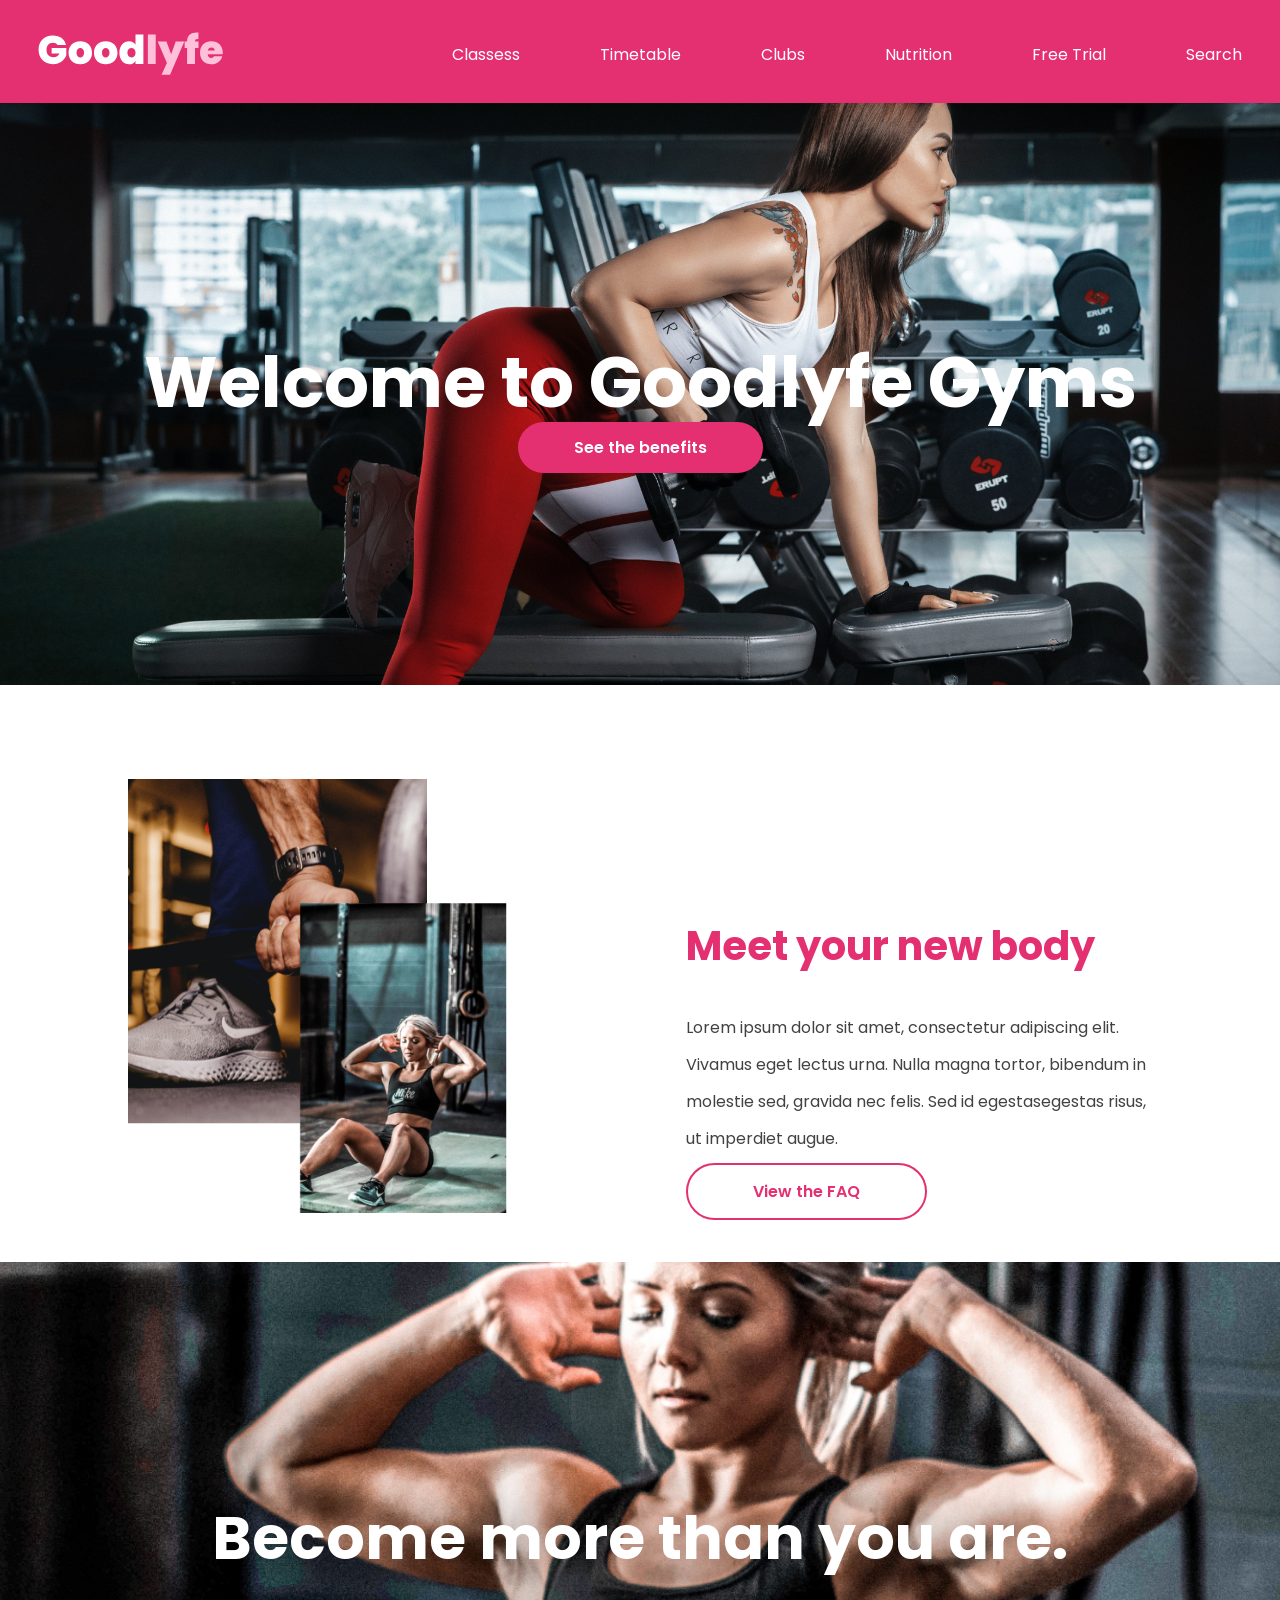
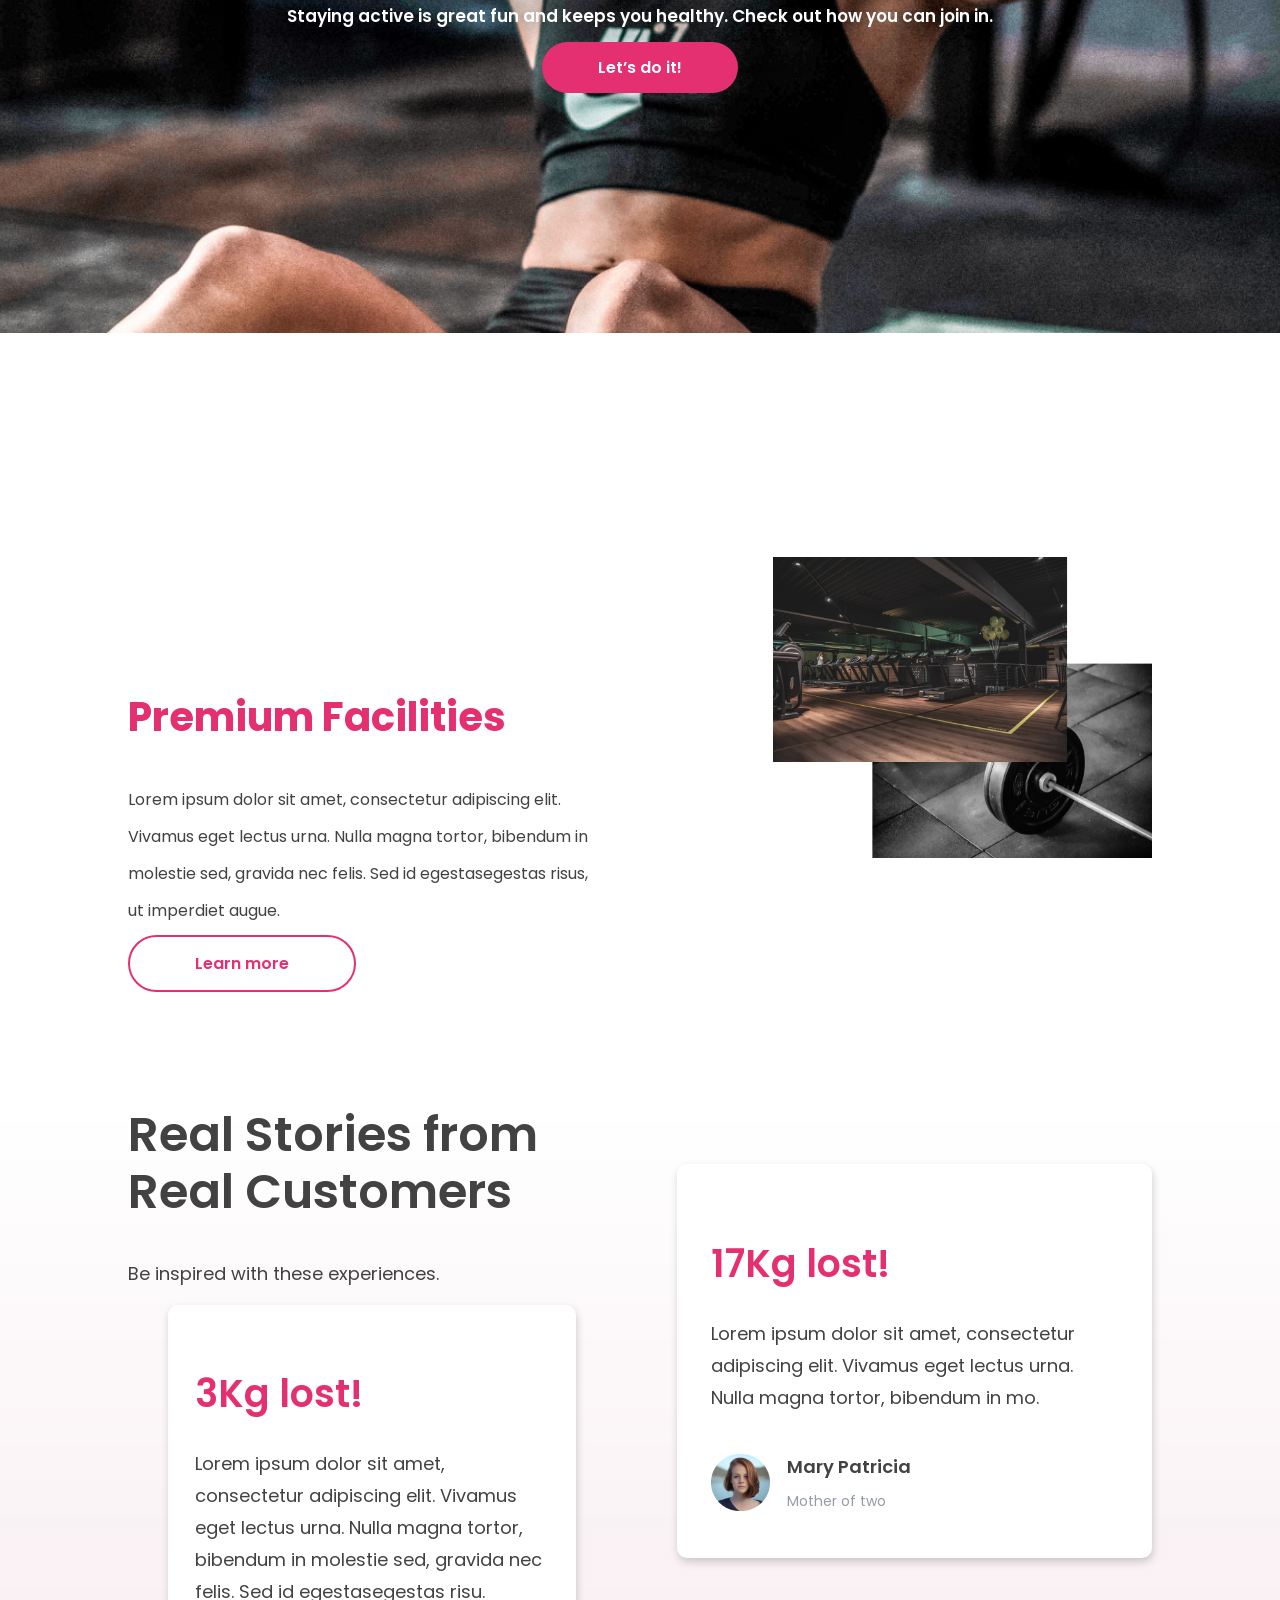
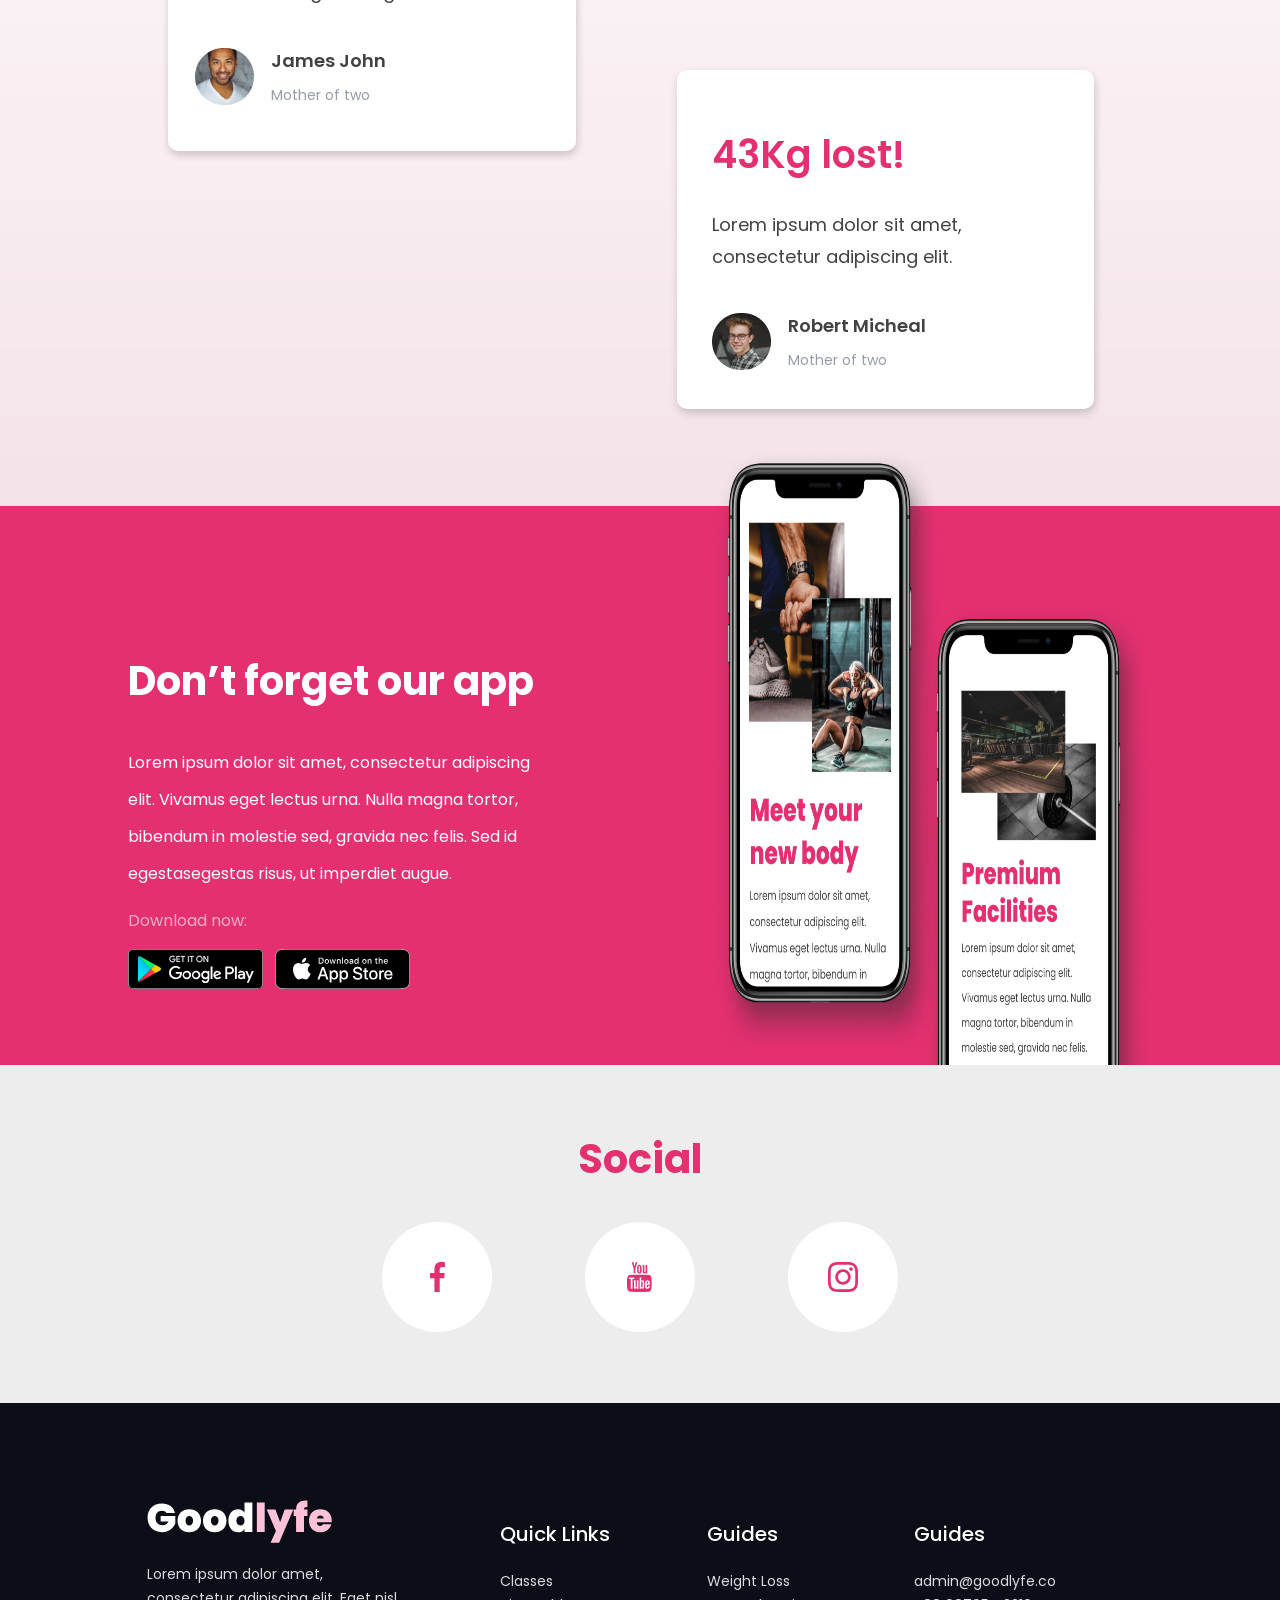
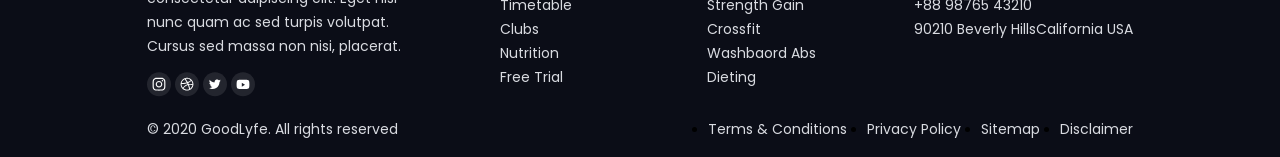
==== index.html @ 581cc973 "first commit" ====
<!DOCTYPE html>
<html lang="en">
<head>
    <meta charset="UTF-8">
    <meta name="viewport" content="width=device-width, initial-scale=1.0">
    <link rel="stylesheet" href="./style/style.css">
    <link rel="stylesheet" href="./style/normalize.css">
    <link rel="preconnect" href="https://fonts.googleapis.com">
    <link rel="preconnect" href="https://fonts.gstatic.com" crossorigin>
    <link href="https://fonts.googleapis.com/css2?family=Poppins:ital,wght@0,100;0,200;0,300;0,400;0,500;0,600;0,700;0,800;0,900;1,100;1,200;1,300;1,400;1,500;1,600;1,700;1,800;1,900&display=swap" rel="stylesheet">
    <title>Goodlyfe</title>
</head>
<body>
    <header class="header">
        <div class="header-container">
            <a href="index.html" class="logo">
                <img src="./svg/logo.svg" alt="logo-img">
            </a>
            <nav>
                <a href="" class="header-link">Classess</a>
                <a href="" class="header-link">Timetable</a>
                <a href="" class="header-link">Clubs</a>
                <a href="" class="header-link">Nutrition</a>
                <a href="" class="header-link">Free Trial</a>
                <a href="" class="header-link">Search</a>
            </nav>
        </div>
    </header>
    <main>
        <section class="hero">
            <h1 class="hero-header">Welcome to Good<span>lyfe</span> Gyms</h1>
            <a href="" class="hero-btn">See the benefits</a>
        </section>
        <section class="newbody">
            <div class="container">
                <img src="./img/Group27.png" alt="" class="new-body-img">
                <div class="new-body__info">
                    <h2 class="newbody-header">Meet your new body</h2>
                    <p class="newbody-paragraph">Lorem ipsum dolor sit amet, consectetur adipiscing elit. Vivamus eget lectus urna. Nulla magna tortor, bibendum in molestie sed, gravida nec felis. Sed id egestasegestas risus, ut imperdiet augue.</p>
                    <a href="" class="newbody-link">View the FAQ</a>
                </div>
            </div>
        </section>
        <section class="become">
            <h2 class="become-header">Become more than you are.</h2>
            <p class="become-paragraph">
                Staying active is great fun and keeps you healthy. 
                Check out how you can join in.</p>
            <a href="" class="become-link">Let’s do it!</a>    
        </section>
        <section class="premium">
            <div class="container">
                <div class="premium-info">
                    <h2 class="premium-header">Premium Facilities</h2>
                    <p class="premium-paragraph">Lorem ipsum dolor sit amet, consectetur adipiscing elit. Vivamus eget lectus urna. Nulla magna tortor, bibendum in molestie sed, gravida nec felis. Sed id egestasegestas risus, ut imperdiet augue.</p>
                    <a href="" class="premium-link">Learn more</a>
                </div>
                <img src="./img/Group28.png" alt="" class="premium-img">
            </div>
        </section>
        <section class="stories">
            <div class="container">
                <h2 class="stories-header">Real Stories from Real Customers</h2>
                <p class="stories-paragrah">Be inspired with these experiences.</p>
                <ul class="stories-items">
                    <li class="stories-items__item">
                        <h2 class="stories-items__item__header">3Kg lost!</h2>
                        <p class="stories-items__item__paragraph">Lorem ipsum dolor sit amet, consectetur adipiscing elit. Vivamus eget lectus urna. Nulla magna tortor, bibendum in molestie sed, gravida nec felis. Sed id egestasegestas risu.</p>
                        <div class="stories-items__item__user">
                            <img src="./img/Portraitofperson.png" alt="" class="stories-items__item__user__img">
                            <div class="stories-items__item__user__info">
                                <h3 class="stories-items__item__user__info__name">James John</h3>
                                <p class="stories-items__item__user__info__description">Mother of two</p>
                            </div>
                        </div>
                    </li>
                    <li class="stories-items__item">
                        <h2 class="stories-items__item__header">17Kg lost!</h2>
                        <p class="stories-items__item__paragraph">Lorem ipsum dolor sit amet, consectetur adipiscing elit. Vivamus eget lectus urna. Nulla magna tortor, bibendum in mo.</p>
                        <div class="stories-items__item__user">
                            <img src="./img/Portraitofperson-1.png" alt="" class="stories-items__item__user__img">
                            <div class="stories-items__item__user__info">
                                <h3 class="stories-items__item__user__info__name">Mary Patricia</h3>
                                <p class="stories-items__item__user__info__description">Mother of two</p>
                            </div>
                        </div>
                    </li>
                    <li class="stories-items__item">
                        <h2 class="stories-items__item__header">43Kg lost!</h2>
                        <p class="stories-items__item__paragraph">Lorem ipsum dolor sit amet, consectetur adipiscing elit.</p>
                        <div class="stories-items__item__user">
                            <img src="./img/Portraitofperson-2.png" alt="" class="stories-items__item__user__img">
                            <div class="stories-items__item__user__info">
                                <h3 class="stories-items__item__user__info__name">Robert Micheal</h3>
                                <p class="stories-items__item__user__info__description">Mother of two</p>
                            </div>
                        </div>
                    </li>
                </ul>
            </div>
        </section>
        <section class="forget">
            <div class="container">
                <div class="forget-info">
                    <h2 class="forget-header">Don’t forget our app</h2>
                    <p class="forget-paragraph">Lorem ipsum dolor sit amet, consectetur adipiscing elit. Vivamus eget lectus urna. Nulla magna tortor, bibendum in molestie sed, gravida nec felis. Sed id egestasegestas risus, ut imperdiet augue.</p>
                    <p class="forget-market">Download now:</p>
                    <div class="forget-markets">
                        <img src="./svg/GooglePlayBadge.svg" alt="" class="forget-markets__item">
                        <img src="./svg/AppStoreBadge.svg" alt="" class="forget-markets__item">
                    </div>
                </div>
                <img src="./img/MobilesPhones.png" alt="" class="forget-img">
            </div>
        </section>
        <section class="social">
            <h2 class="social-header">Social</h2>
            <div class="social-item">
                <img src="./svg/facebook.svg" alt="" class="social-items">
                <img src="./svg/you.svg" alt="" class="social-items">
                <img src="./svg/insta.svg" alt="" class="social-items">
            </div>
        </section>
    </main>
    <footer>
        <div class="footer-container">
            <div class="footer-items">
                <div class="footer-item">
                    <a href="index.html" class="footer-logo">
                        <img src="./svg/logo.svg" alt="logo">
                    </a>
                    <p class="footer-paragraph">Lorem ipsum dolor amet, consectetur adipiscing elit. Eget nisl nunc quam ac sed turpis volutpat. Cursus sed massa non nisi, placerat.</p>
                    <div class="footer-social">
                        <a href="" class="footer-social-link"><img src="./svg/Instagram.svg" alt="" class="footer-social__link__img"></a>
                        <a href="" class="footer-social-link"><img src="./svg/Dribbble.svg" alt="" class="footer-social__link__img"></a>
                        <a href="" class="footer-social-link"><img src="./svg/Twitter.svg" alt="" class="footer-social__link__img"></a>
                        <a href="" class="footer-social-link"><img src="./svg/Youtube.svg" alt="" class="footer-social__link__img"></a>
                    </div>
                </div>    
                <div class="footer-item">
                    <h3 class="footer-item__header">Quick Links</h3>
                    <nav class="footer-item_links">
                        <a href="" class="footer-item__links__link">Classes</a>
                        <a href="" class="footer-item__links__link">Timetable</a>
                        <a href="" class="footer-item__links__link">Clubs</a>
                        <a href="" class="footer-item__links__link">Nutrition</a>
                        <a href="" class="footer-item__links__link">Free Trial</a>
                    </nav>
                </div>
                <div class="footer-item">
                    <h3 class="footer-item__header">Guides</h3>
                    <nav class="footer-item_links">
                        <a href="" class="footer-item__links__link">Weight Loss</a>
                        <a href="" class="footer-item__links__link">Strength Gain</a>
                        <a href="" class="footer-item__links__link">Crossfit</a>
                        <a href="" class="footer-item__links__link">Washbaord Abs</a>
                        <a href="" class="footer-item__links__link">Dieting</a>
                    </nav>
                </div>
                <div class="footer-item">
                    <h3 class="footer-item__header">Guides</h3>
                    <nav class="footer-item_links">
                        <a href="mailto:admin@goodlyfe.co" class="footer-item__links__link">admin@goodlyfe.co</a>
                        <a href="tel:+889876543210" class="footer-item__links__link">+88 98765 43210</a>
                        <a href="" class="footer-item__links__link">90210 Beverly HillsCalifornia USA</a>
                    </nav>
                </div>
            </div>
            <div class="footer-info">
                <p class="footer-info__cop">© 2020 GoodLyfe. All rights reserved</p>
                <ul class="footer-info__list">
                    <li class="footer-info__list__item"><a href="terms.html" class="footer-info__list__item__link">Terms & Conditions</a></li>
                    <li class="footer-info__list__item"><a href="privacy.html" class="footer-info__list__item__link">Privacy Policy</a></li>
                    <li class="footer-info__list__item"><a href="" class="footer-info__list__item__link">Sitemap</a></li>
                    <li class="footer-info__list__item"><a href="" class="footer-info__list__item__link">Disclaimer</a></li>
                </ul>
            </div>       
        </div>    
    </footer>
</body>
</html>
---- style/style.css ----
:root{
    --text-color:#2B2B2B;
    --grey-one:#252525;
    --grey-two:#424242;
    --grey-three:#858585;
    --grey-four:#D2D2D2;
    --grey-five:#EDEDED;
    --pink-color:#E43071;
    --sub-pink:#FFC1D8;
    --kermit-green:#26D68A;
    --sub-green:#9BE8C7;
}
.container{
    max-width: 80%;
    margin: 0 auto;
}
.header{
    background-color: var(--pink-color);
    padding-bottom: 44px;
}
.header-container{
    max-width: 94%;
    margin:0 auto;
    padding-top: 31px;
    display: flex;
    justify-content: space-between;
    align-items: center;
}
.header-link:not(:last-child){
    margin-right:76px;
    color: #FFF;
    text-align: center;
    font-family: 'Poppins', sans-serif;
    font-size: 16px;
    font-style: normal;
    font-weight: 400;
    line-height: 109.5%; /* 17.52px */
    text-decoration: none;
}
.header-link{
    color: #FFF;
    text-align: center;
    font-family: 'Poppins', sans-serif;
    font-size: 16px;
    font-style: normal;
    font-weight: 400;
    line-height: 109.5%; /* 17.52px */
    text-decoration: none;
}
/*
.header-link:last-child{
    /*color: #E43071;
    text-align: center;
    font-family: 'Poppins', sans-serif;
    font-size: 16px;
    font-style: normal;
    font-weight: 400;
    line-height: 109.5%;
    border-radius: 200px;
    background: #FFF;
    padding: 16px 61px 16px 61px;
    text-decoration: none;
}
*/
.hero{
    background-image: url("../img/Femaleworkingout.png");
    background-position: center;
    background-repeat: no-repeat;
    background-size: cover;
    margin: 0 auto;
    padding-bottom: 219px;
    text-align: center;
}
.hero-header{
    margin-top: -20px;
    color: #FFF;
    text-align: center;
    font-family: 'Poppins', sans-serif;
    font-size: 70px;
    font-style: normal;
    font-weight: 700;
    line-height: 110%; /* 77px */
    padding-top: 241px;
    margin-bottom: 8px;
}
.hero-btn{
    border-radius: 38.5px;
    background: #E43071;
    color: #FFF;
    text-align: center;
    font-family: 'Poppins', sans-serif;
    font-size: 16px;
    font-style: normal;
    font-weight: 600;
    line-height: 37px; /* 231.25% */
    padding: 14px 56px 14px 56px;
    text-decoration: none;
}
.newbody .container{
    display: flex;
    justify-content:space-between;
}
.new-body-img{
    max-width:37%;
    margin-right: 179px;
    margin-top: 94px;
}
.new-body__info{
    max-width: 46%;
    margin-top: 197px;
}
.newbody-header{
    color: #E43071;
    font-family: 'Poppins', sans-serif;
    font-size: 40px;
    font-style: normal;
    font-weight: 700;
    line-height: normal;
}
.newbody-paragraph{
    color: var(--Grey-Copy, #424242);
    font-family: 'Poppins', sans-serif;
    font-size: 16px;
    font-style: normal;
    font-weight: 400;
    line-height: 37px; /* 231.25% */
}
.newbody-link{
    color: #E43071;
    text-align: center;
    font-family: 'Poppins', sans-serif;
    font-size: 16px;
    font-style: normal;
    font-weight: 600;
    line-height: 37px; /* 231.25% */
    border-radius: 38.5px;
    border: 2px solid var(--Premium-Pink, #E43071);
    padding: 15px 65px 15px 65px;
    text-decoration: none;
}
.become{
    background-image: url("../img/Womandoingsitups.png");
    background-position: center;
    background-repeat: no-repeat;
    background-size: cover;
    margin: 0 auto;
    padding-bottom: 247px;
    text-align: center;
}
.become-header{
    color: #FFF;
    text-align: center;
    text-shadow: 0px 0px 60px rgba(0, 0, 0, 0.46);
    font-family: 'Poppins', sans-serif;
    font-size: 60px;
    font-style: normal;
    font-weight: 700;
    line-height: normal;
    margin-bottom: 20px;
    padding-top: 231px;
}
.become-paragraph{
    color: #FFF;
    text-align: center;
    text-shadow: 0px 0px 20px rgba(0, 0, 0, 0.50);
    font-family: 'Poppins', sans-serif;
    font-size: 17px;
    font-style: normal;
    font-weight: 600;
    line-height: normal;
    margin-bottom: 20px;
}
.become-link{
    border-radius: 38.5px;
    background: #E43071;
    color: #FFF;
    text-align: center;
    font-family: 'Poppins', sans-serif;
    font-size: 16px;
    font-style: normal;
    font-weight: 600;
    line-height: 37px; /* 231.25% */
    padding: 14px 56px 14px 56px;
    text-decoration: none;
}
.premium{
    margin-bottom: 124px;
}
.premium .container{
    display: flex;
    justify-content:space-between;
}
.premium-img{
    max-width:37%;
    margin-left: 179px;
    margin-top: 224px;
    margin-bottom: 124px;
}
.premium-info{
    max-width: 46%;
    margin-top: 321px;
}
.premium-header{
    color: #E43071;
    font-family: 'Poppins', sans-serif;
    font-size: 40px;
    font-style: normal;
    font-weight: 700;
    line-height: normal;
}
.premium-paragraph{
    color: var(--Grey-Copy, #424242);
    font-family: 'Poppins', sans-serif;
    font-size: 16px;
    font-style: normal;
    font-weight: 400;
    line-height: 37px; /* 231.25% */
}
.premium-link{
    color: #E43071;
    text-align: center;
    font-family: 'Poppins', sans-serif;
    font-size: 16px;
    font-style: normal;
    font-weight: 600;
    line-height: 37px; /* 231.25% */
    border-radius: 38.5px;
    border: 2px solid var(--Premium-Pink, #E43071);
    padding: 15px 65px 15px 65px;
    text-decoration: none;
    margin-bottom: 147px;
}
.stories{
    background: linear-gradient(180deg, #FFF 0%, rgba(255, 255, 255, 0.00) 100%), #F4E3E9;
    padding-bottom: 81px;
}
.stories-header{
    color: var(--Grey-Two, #424242);
    font-family: 'Poppins', sans-serif;
    font-size: 48px;
    font-style: normal;
    font-weight: 600;
    line-height: 119.2%; /* 57.216px */
    max-width: 420px;
}
.stories-paragrah{
    color: var(--Grey-Two, #424242);
    font-family: 'Poppins', sans-serif;
    font-size: 18px;
    font-style: normal;
    font-weight: 400;
    line-height: normal;
}
.stories-items{
    display: grid;
    grid-template-columns: repeat(2, 1fr);
    grid-template-rows: repeat(2, 1fr);
    grid-column-gap: 33px;
    grid-row-gap: 26px;
    list-style-type: none;
}
.stories-items__item{
    border-radius: 10px;
    background: #FFF;
    box-shadow: 1px 4px 8px 0px rgba(0, 0, 0, 0.18);
}
.stories-items__item:nth-child(1){
    grid-area: 1 / 1 / 3 / 2;
    max-width: 349px;
    padding: 35px 32px 36px 27px;
    max-height: 375px;
}
.stories-items__item:nth-child(2){
    grid-area: 1 / 2 / 2 / 3;
    max-width: 449px;
    margin-top: -141px;
    padding: 46px 32px 43px 34px;
    max-height: 305px;
}
.stories-items__item:nth-child(3){
    grid-area: 2 / 2 / 3 / 3;
    max-width: 351px;
    flex-shrink: 0;
    padding: 31px 31px 30px 35px;
    max-height: 278px;
}
.stories-items__item__header{
    color: #E43071;
    font-family: 'Poppins', sans-serif;
    font-size: 38px;
    font-style: normal;
    font-weight: 600;
    line-height: 119.2%; /* 45.296px */
}
.stories-items__item__paragraph{
    color: #424242;
    font-family: 'Poppins', sans-serif;
    font-size: 18px;
    font-style: normal;
    font-weight: 400;
    line-height: 32px; /* 177.778% */
}
.stories-items__item__user{
    display: flex;
    justify-content: flex-start;
    align-items: center;
}
.stories-items__item__user__img{
    max-width: 59px;
    max-height: 57px;
    margin-right: 17px;
}
.stories-items__item__user__info__name{
    color: #424242;
    font-family: 'Poppins', sans-serif;
    font-size: 18px;
    font-style: normal;
    font-weight: 600;
    line-height: 34px; /* 188.889% */
    margin-bottom: 0;
}
.stories-items__item__user__info__description{
    color: #969BAB;
    font-family: 'Poppins', sans-serif;
    font-size: 14px;
    font-style: normal;
    font-weight: 400;
    line-height: 34px; /* 242.857% */
    margin-top: 0;
}
.forget{
    background-color: var(--pink-color);
}
.forget .container{
    display: flex;
    justify-content: space-between;
}
.forget-info{
    padding-top: 112px;
    max-width: 40%;
}
.forget-header{
    color: #FFF;
    font-family: 'Poppins', sans-serif;
    font-size: 40px;
    font-style: normal;
    font-weight: 700;
    line-height: normal;
}
.forget-paragraph{
    color: #FFF;
    font-family: 'Poppins', sans-serif;
    font-size: 16px;
    font-style: normal;
    font-weight: 400;
    line-height: 37px; /* 231.25% */
}
.forget-market{
    color: rgba(255, 255, 255, 0.60);
    font-family: 'Poppins', sans-serif;
    font-size: 16px;
    font-style: normal;
    font-weight: 400;
    line-height: normal;
}
.forget-markets{
    display: flex;
    justify-content: space-between;
    max-width: 282px;
    margin-bottom: 76px;
}
.forget-img{
    max-width: 43%;
    margin-top: -60px;
}
.social{
    background: var(--Background-Grey, #EDEDED);
}
.social-header{
    color: var(--Premium-Pink, #E43071);
    text-align: center;
    font-family: 'Poppins', sans-serif;
    font-size: 40px;
    font-style: normal;
    font-weight: 700;
    line-height: normal;
    padding-top: 64px;
    margin-top: 0;
}
.social-item{
    display: flex;
    justify-content: center;
    align-items: center;
    padding-bottom: 71px;
}
.social-items:not(:last-child){
    margin-right: 93px;
}
footer{
    background: var(--default-black, #0B0D17);
}
.footer-container{
    max-width: 77%;
    margin: 0 auto;
    padding-top: 96px;
}
.footer-items{
    display: flex;
    justify-content: space-between;
}
.footer-item{
    display: flex;
    flex-direction: column;
}
.footer-paragraph{
    max-width: 255px;
    color: var(--text-gray-300, #D9DBE1);
    font-family: 'Poppins', sans-serif;
    font-size: 14px;
    font-style: normal;
    font-weight: 400;
    line-height: 24px; /* 171.429% */
}
.footer-item__header{
    color: var(--default-white, #FFF);
    font-family: 'Poppins', sans-serif;
    font-size: 20px;
    font-style: normal;
    font-weight: 500;
    line-height: 30px; /* 150% */
}
.footer-item_links{
    display: flex;
    flex-direction: column;
}
.footer-item__links__link{
    color: var(--text-gray-300, #D9DBE1);
    font-family: 'Poppins', sans-serif;
    font-size: 14px;
    font-style: normal;
    font-weight: 400;
    line-height: 24px; /* 171.429% */
    text-decoration: none;
}
.footer-info{
    display: flex;
    align-items: center;
    justify-content: space-between;
}
.footer-info__cop{
    color: var(--text-gray-300, #D9DBE1);
    /* Body / Body 2 */
    font-family: 'Poppins', sans-serif;
    font-size: 14px;
    font-style: normal;
    font-weight: 400;
    line-height: 24px; /* 171.429% */
}
.footer-info__list{
    display: flex;
}
.footer-info__list__item:not(:last-child){
    margin-right: 20px;
}
.footer-info__list__item__link{
    color: var(--text-gray-300, #D9DBE1);
    /* Body / Body 2 */
    font-family: 'Poppins', sans-serif;
    font-size: 14px;
    font-style: normal;
    font-weight: 400;
    line-height: 24px; /* 171.429% */
    text-decoration: none;
}
@media (max-width:768px){
    .container{
        max-width: 76%;
        margin: 0 auto;
    }
    .header-link:last-child{
        display: none;
    }
    .logo{
        margin-right: 30px;
    }
    .hero-header{
        font-size: 42px;
        margin-bottom: 40px;
    }
    .newbody .container{
        flex-direction: column;
    }
    .new-body-img{
        max-width: 100%;
        margin-right: 0;
        margin-top: 88px;
    }
    .new-body__info{
        margin-top: 15px;
        max-width: 100%;
    }
    .newbody-paragraph{
        margin-bottom: 40px;
        line-height: 28px;
    }
    .become{
        margin-top: 88px;
    }
    .become-header{
        font-size: 42px;
    }
    .premium{
        margin-bottom: 88px;
    }
    .premium .container{
        flex-direction: column;
    }
    .premium-info{
        max-width: 100%;
        margin-top: 88px;
    }
    .premium-img{
        max-width: 100%;
        margin-top: 40px;
        margin-left: 0;
        margin-bottom: 0;
    }
    .premium-paragraph{
        margin-bottom: 40px;
    }
    .stories-paragrah{
        margin-bottom: 40px;
    }
    .stories-items{
        display: flex;
        flex-direction: column;
        align-items: center;
    }
    .stories-items__item:not(:last-child){
        margin-bottom: 30px;
    }
    .stories-items__item{
        max-width: 350px;
    }
    .stories-items__item:nth-child(2) {
        grid-area: 1 / 2 / 2 / 3;
        margin-top: 0px;
        padding: 46px 32px 43px 34px;
        max-height: 305px;
    }
    .forget .container{
        display: flex;
        flex-direction: column;
    }
    .forget-info{
        max-width: 100%;
        padding-top: 88px;
    }
    .forget-img{
        max-width: 100%;
    }
    .social-header{
        padding-top: 88px;
    }
    .social-item{
        padding-bottom: 88px;
    }
    .footer-container{
        padding-top: 88px;
    }
}
@media (min-width:320px) and (max-width:768px){
    .header-link:not(:last-child) {
        margin-right: 0px;
    }
    .container{
        max-width: 79%;
        margin: 0 auto;
    }
    .header-link:last-child{
        display: none;
    }
    .logo{
        margin-right: 30px;
    }
    .hero-header{
        font-size: 42px;
        margin-bottom: 40px;
    }
    .newbody .container{
        flex-direction: column;
    }
    .new-body-img{
        max-width: 100%;
        margin-right: 0;
        margin-top: 88px;
    }
    .new-body__info{
        margin-top: 15px;
        max-width: 100%;
    }
    .newbody-paragraph{
        margin-bottom: 40px;
        line-height: 28px;
    }
    .become{
        margin-top: 88px;
    }
    .become-header{
        font-size: 42px;
    }
    .premium{
        margin-bottom: 88px;
    }
    .premium .container{
        flex-direction: column;
    }
    .premium-info{
        max-width: 100%;
        margin-top: 88px;
    }
    .premium-img{
        max-width: 100%;
        margin-top: 40px;
        margin-left: 0;
        margin-bottom: 0;
    }
    .premium-paragraph{
        margin-bottom: 40px;
    }
    .stories-paragrah{
        margin-bottom: 40px;
    }
    .stories-items{
        display: flex;
        flex-direction: column;
        align-items: center;
        padding-left: 0;
    }
    .stories-items__item:not(:last-child){
        margin-bottom: 30px;
    }
    .stories-items__item{
        max-width: 350px;
    }
    .stories-items__item:nth-child(1){
        max-width: 100%;
        padding: 35px 32px 36px 27px;
        min-height: 500px;
    }
    .stories-items__item:nth-child(2){
        max-width: 100%;
        margin-top: 0px;
        padding: 46px 32px 43px 34px;
        min-height: 420px;
    }
    .stories-items__item:nth-child(3){
        max-width: 100%;
        flex-shrink: 0;
        padding: 31px 31px 30px 35px;
        min-height: 400px;
    }
    .forget .container{
        display: flex;
        flex-direction: column;
    }
    .forget-info{
        max-width: 100%;
        padding-top: 88px;
    }
    .forget-img{
        max-width: 100%;
    }
    .social-header{
        padding-top: 88px;
    }
    .social-item{
        padding-bottom: 88px;
    }
    .social-items:not(:last-child) {
        margin-right: 27px;
    }
    .social-items{
        max-width: 75px;
    }
    .footer-container{
        padding-top: 88px;
    }
    .footer-items{
        flex-direction: column;
    }
    .footer-info{
        flex-direction: column;
    }
    .footer-info__list{
        flex-direction: column;
        padding-left: 0;
        margin-left: -94px;
    }
}
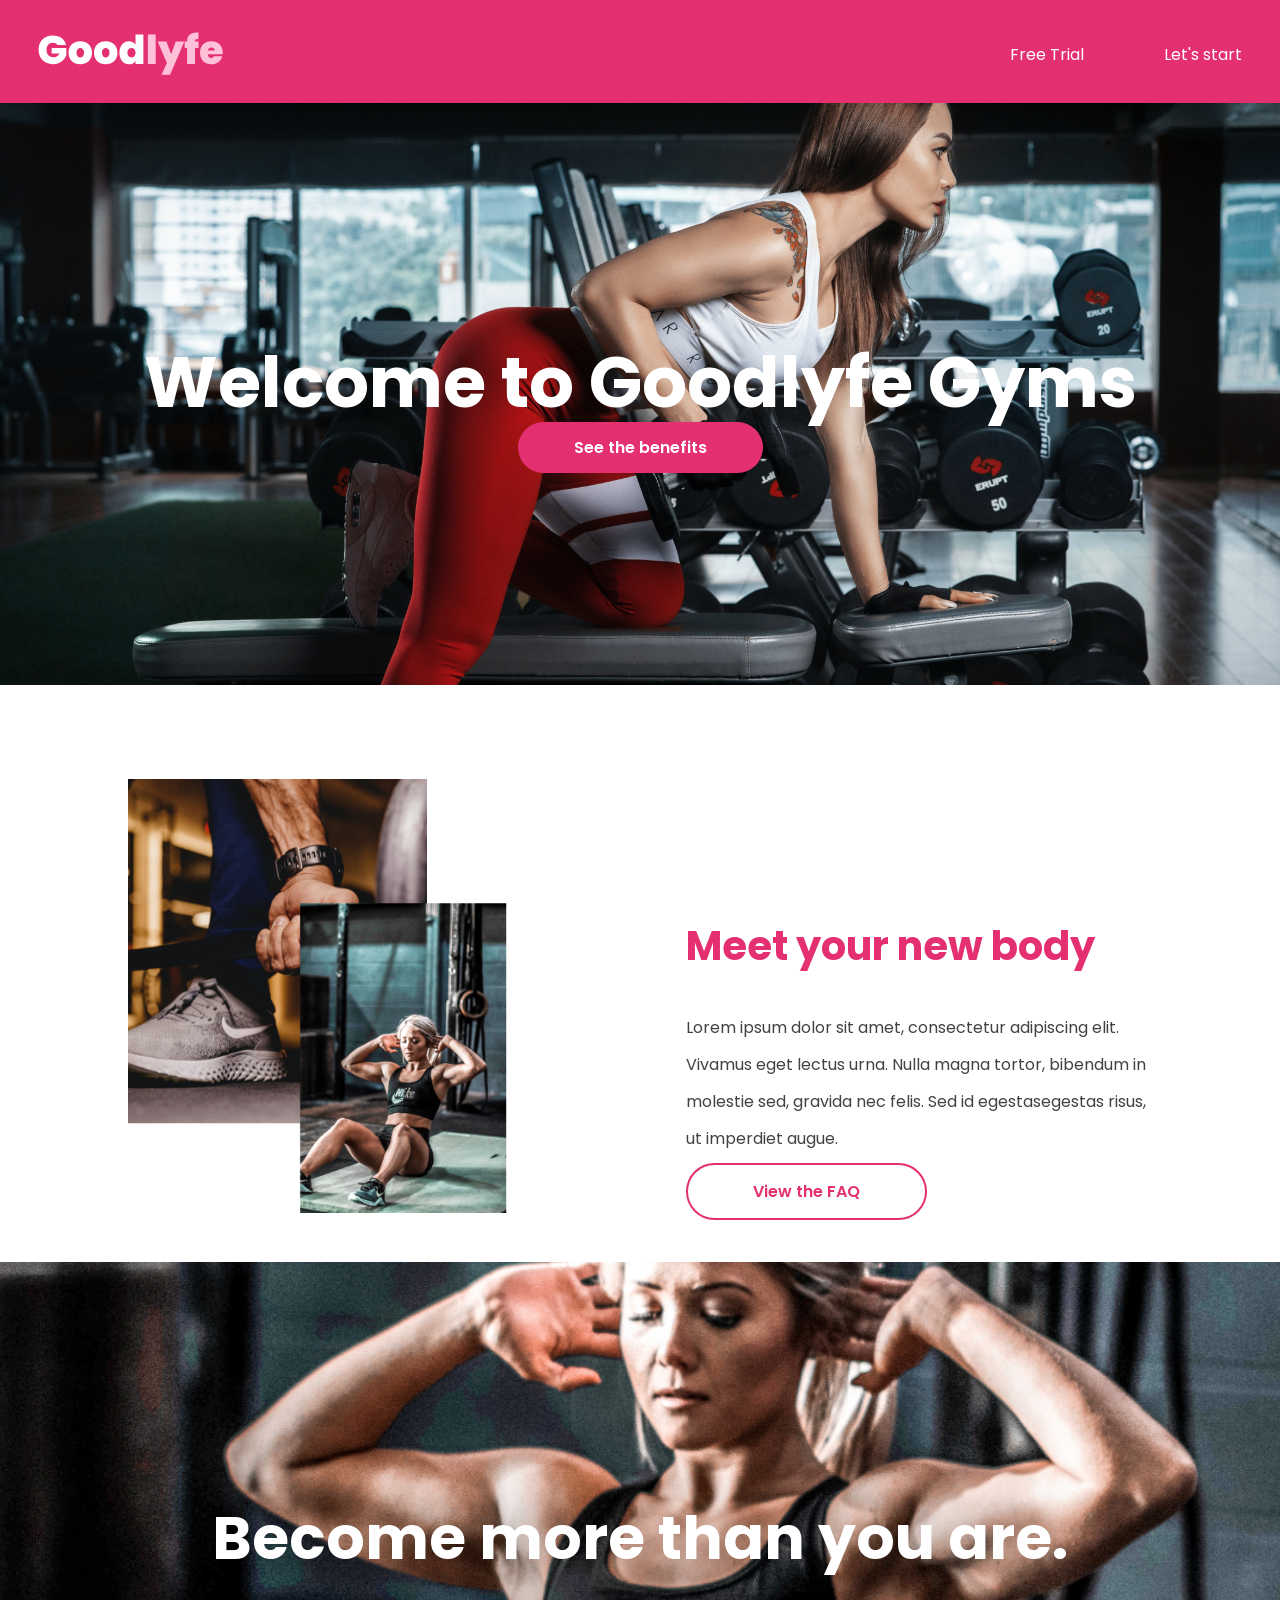
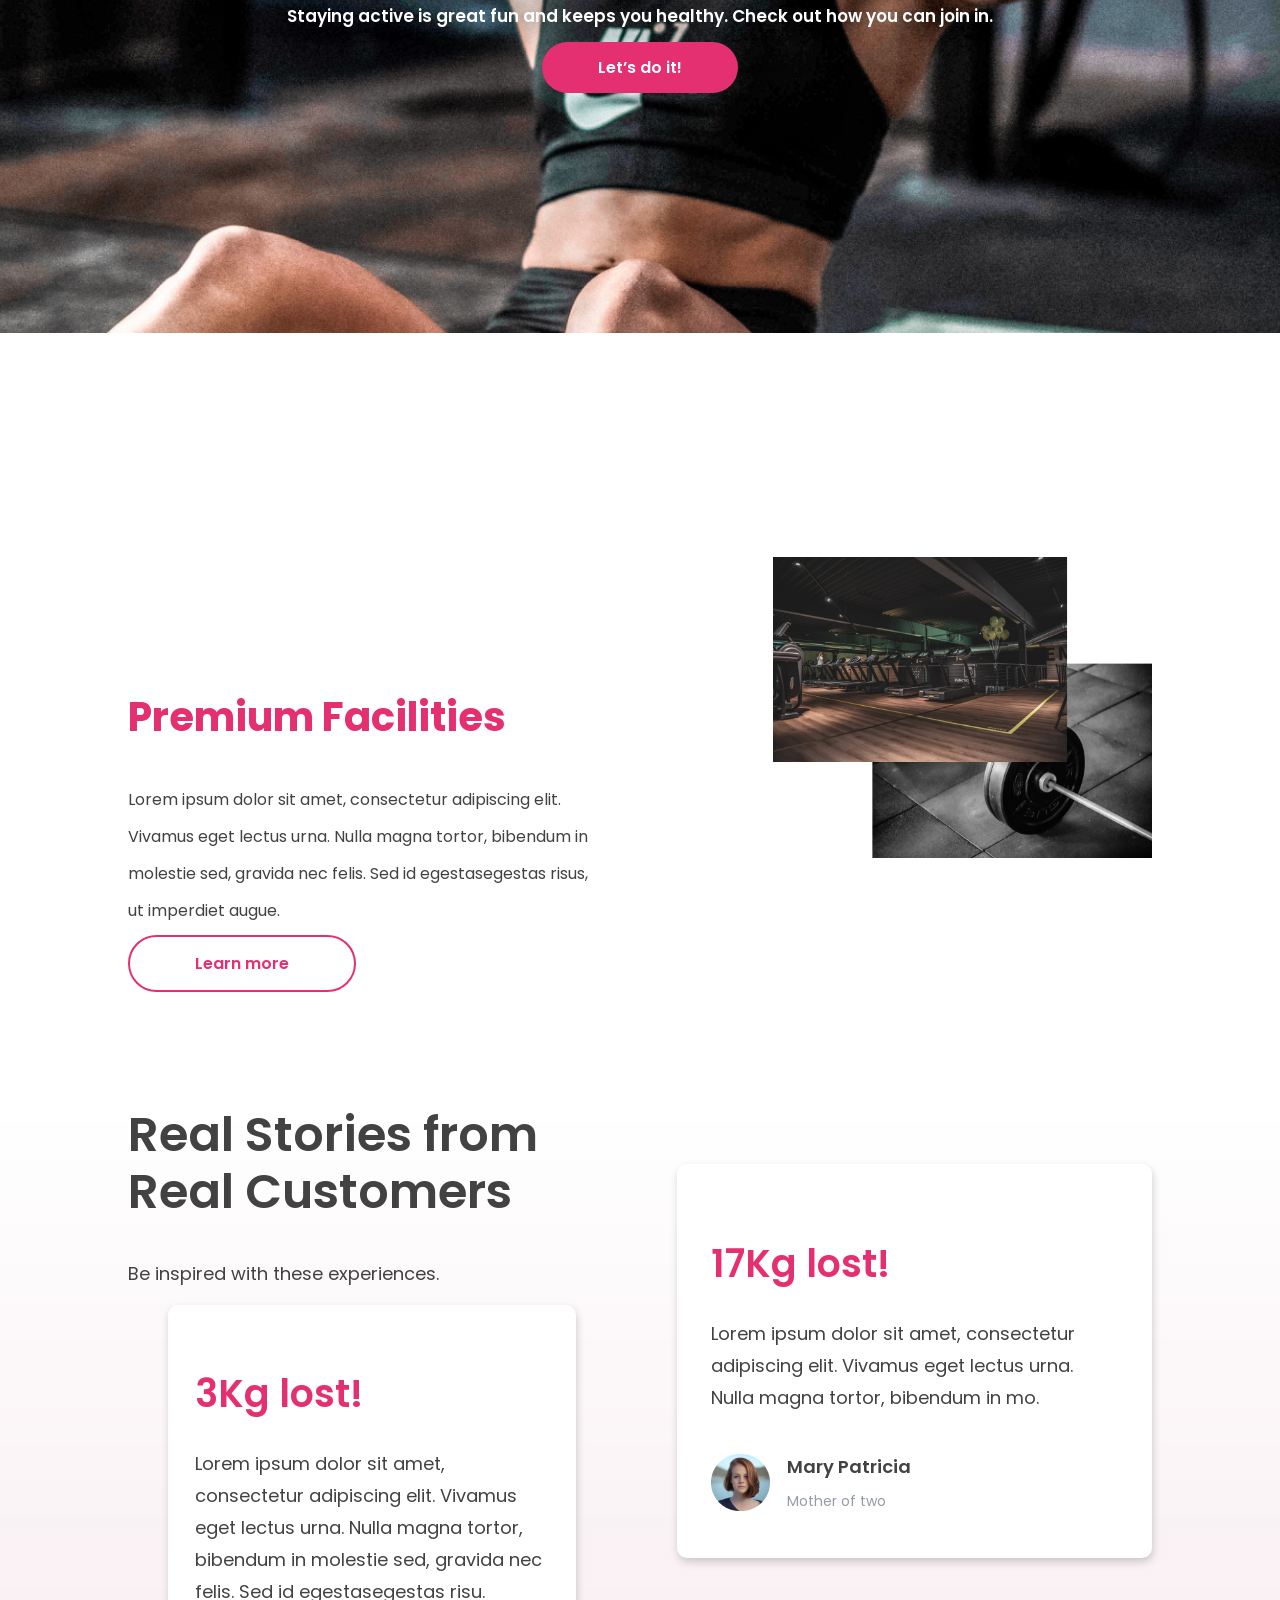
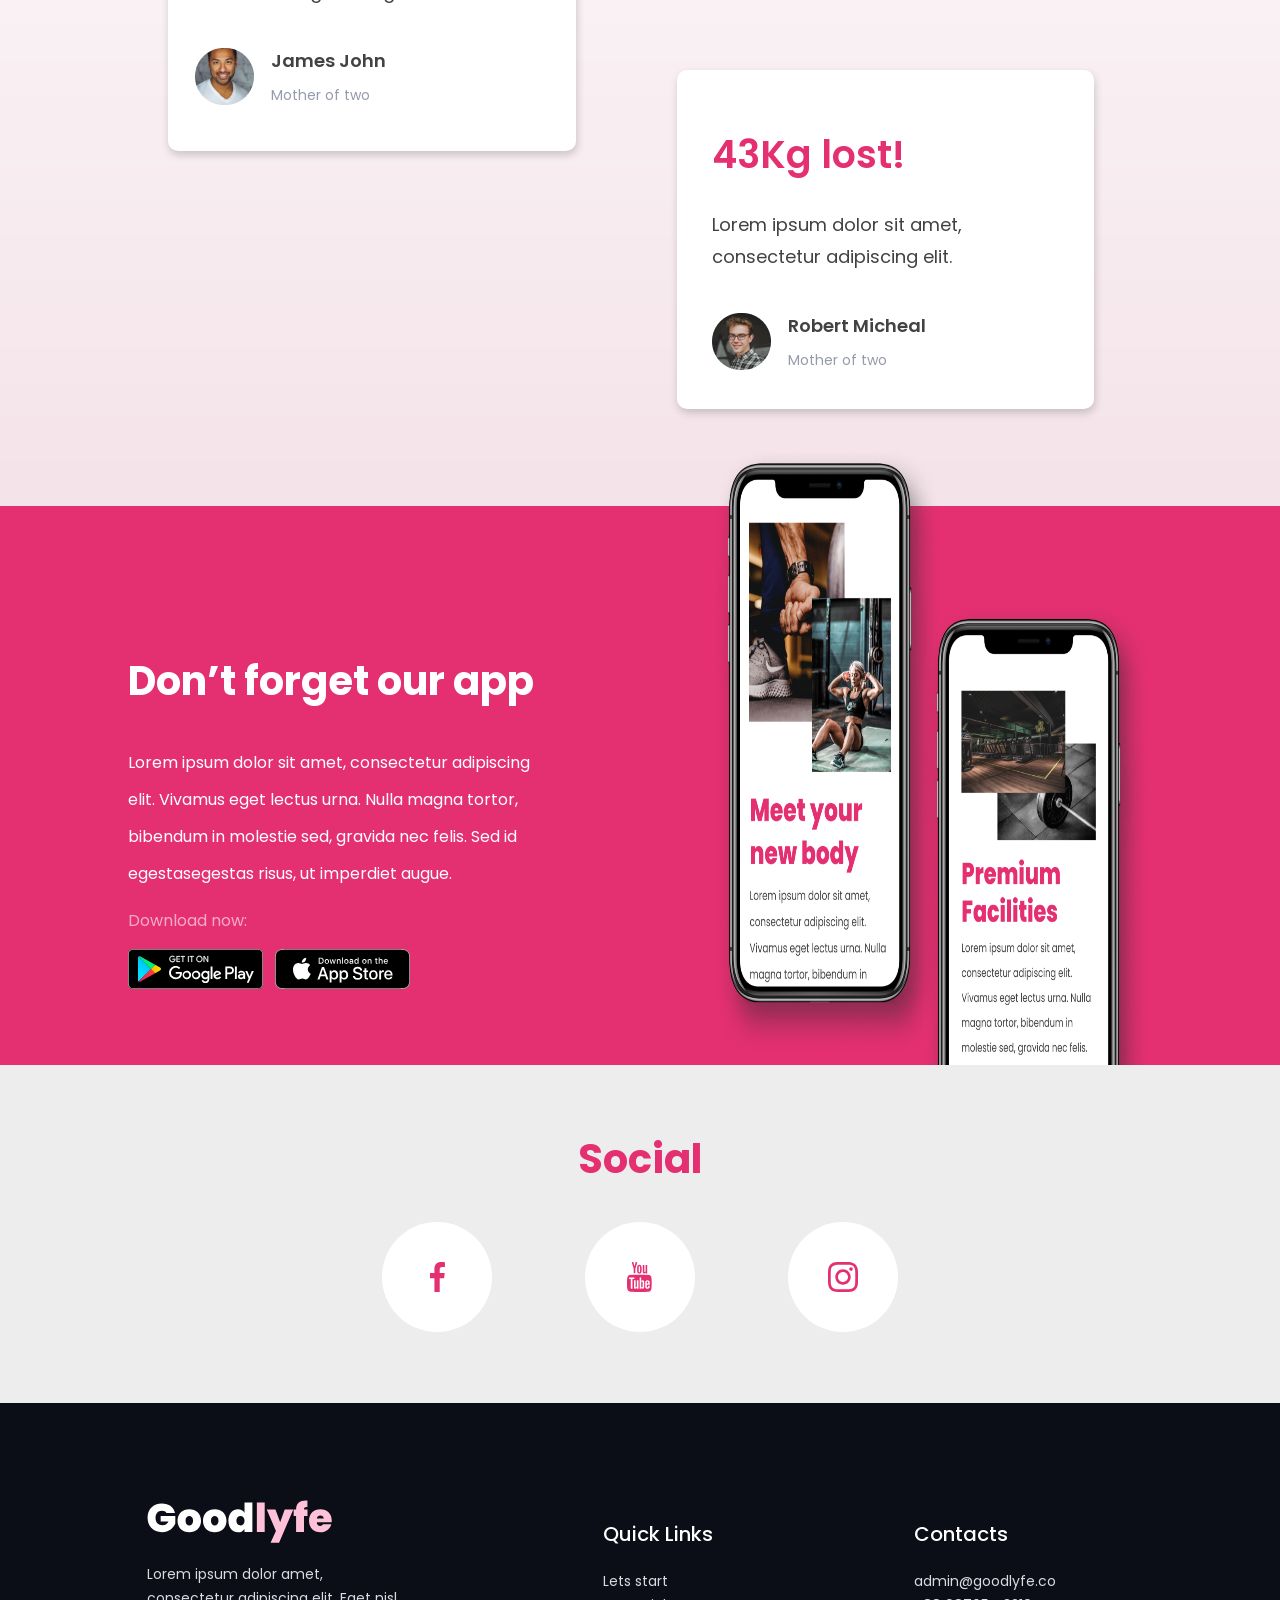
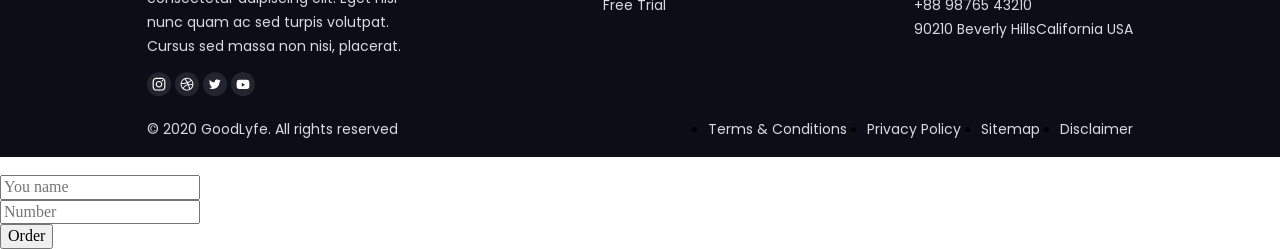
==== commit d0fef137: "Add files via upload" ====
--- a/index.html
+++ b/index.html
@@ -17,12 +17,8 @@
                 <img src="./svg/logo.svg" alt="logo-img">
             </a>
             <nav>
-                <a href="" class="header-link">Classess</a>
-                <a href="" class="header-link">Timetable</a>
-                <a href="" class="header-link">Clubs</a>
-                <a href="" class="header-link">Nutrition</a>
-                <a href="" class="header-link">Free Trial</a>
-                <a href="" class="header-link">Search</a>
+                <a href="#bec" class="header-link">Free Trial</a>
+                <a href="#bec" class="header-link">Let's start</a>
             </nav>
         </div>
     </header>
@@ -41,7 +37,7 @@
                 </div>
             </div>
         </section>
-        <section class="become">
+        <section class="become" id="bec">
             <h2 class="become-header">Become more than you are.</h2>
             <p class="become-paragraph">
                 Staying active is great fun and keeps you healthy. 
@@ -140,25 +136,12 @@
                 <div class="footer-item">
                     <h3 class="footer-item__header">Quick Links</h3>
                     <nav class="footer-item_links">
-                        <a href="" class="footer-item__links__link">Classes</a>
-                        <a href="" class="footer-item__links__link">Timetable</a>
-                        <a href="" class="footer-item__links__link">Clubs</a>
-                        <a href="" class="footer-item__links__link">Nutrition</a>
-                        <a href="" class="footer-item__links__link">Free Trial</a>
+                        <a href="#bec" class="footer-item__links__link">Lets start</a>
+                        <a href="#bec" class="footer-item__links__link">Free Trial</a>
                     </nav>
                 </div>
                 <div class="footer-item">
-                    <h3 class="footer-item__header">Guides</h3>
-                    <nav class="footer-item_links">
-                        <a href="" class="footer-item__links__link">Weight Loss</a>
-                        <a href="" class="footer-item__links__link">Strength Gain</a>
-                        <a href="" class="footer-item__links__link">Crossfit</a>
-                        <a href="" class="footer-item__links__link">Washbaord Abs</a>
-                        <a href="" class="footer-item__links__link">Dieting</a>
-                    </nav>
-                </div>
-                <div class="footer-item">
-                    <h3 class="footer-item__header">Guides</h3>
+                    <h3 class="footer-item__header">Contacts</h3>
                     <nav class="footer-item_links">
                         <a href="mailto:admin@goodlyfe.co" class="footer-item__links__link">admin@goodlyfe.co</a>
                         <a href="tel:+889876543210" class="footer-item__links__link">+88 98765 43210</a>
@@ -177,5 +160,24 @@
             </div>       
         </div>    
     </footer>
+    <div class="form_index">
+        <div class="form-wrapper">
+            <img src="./svg/Vector.svg" alt="" class="close-btn">
+            <div class="form-content">
+                <form action="./feedback/form-processing.php" class="form" id="feedback-form">
+                    <div class="form-group">
+                        <input type="name" class="call-input form-control" id="name" placeholder="You name">
+                    </div>
+                    <div class="form-group">
+                        <input type="tel" name="" id="tel form-control" class="call-input" placeholder="Number">
+                    </div>
+                    <div class="form-submit">
+                        <button type="submit" class="call-btn">Order</button>
+                </form>
+            </div>
+        </div>
+    </div>
+    <script src="./main.js"></script>
+    <script src="./feedback/js/form-processing.js"></script>
 </body>
 </html>
